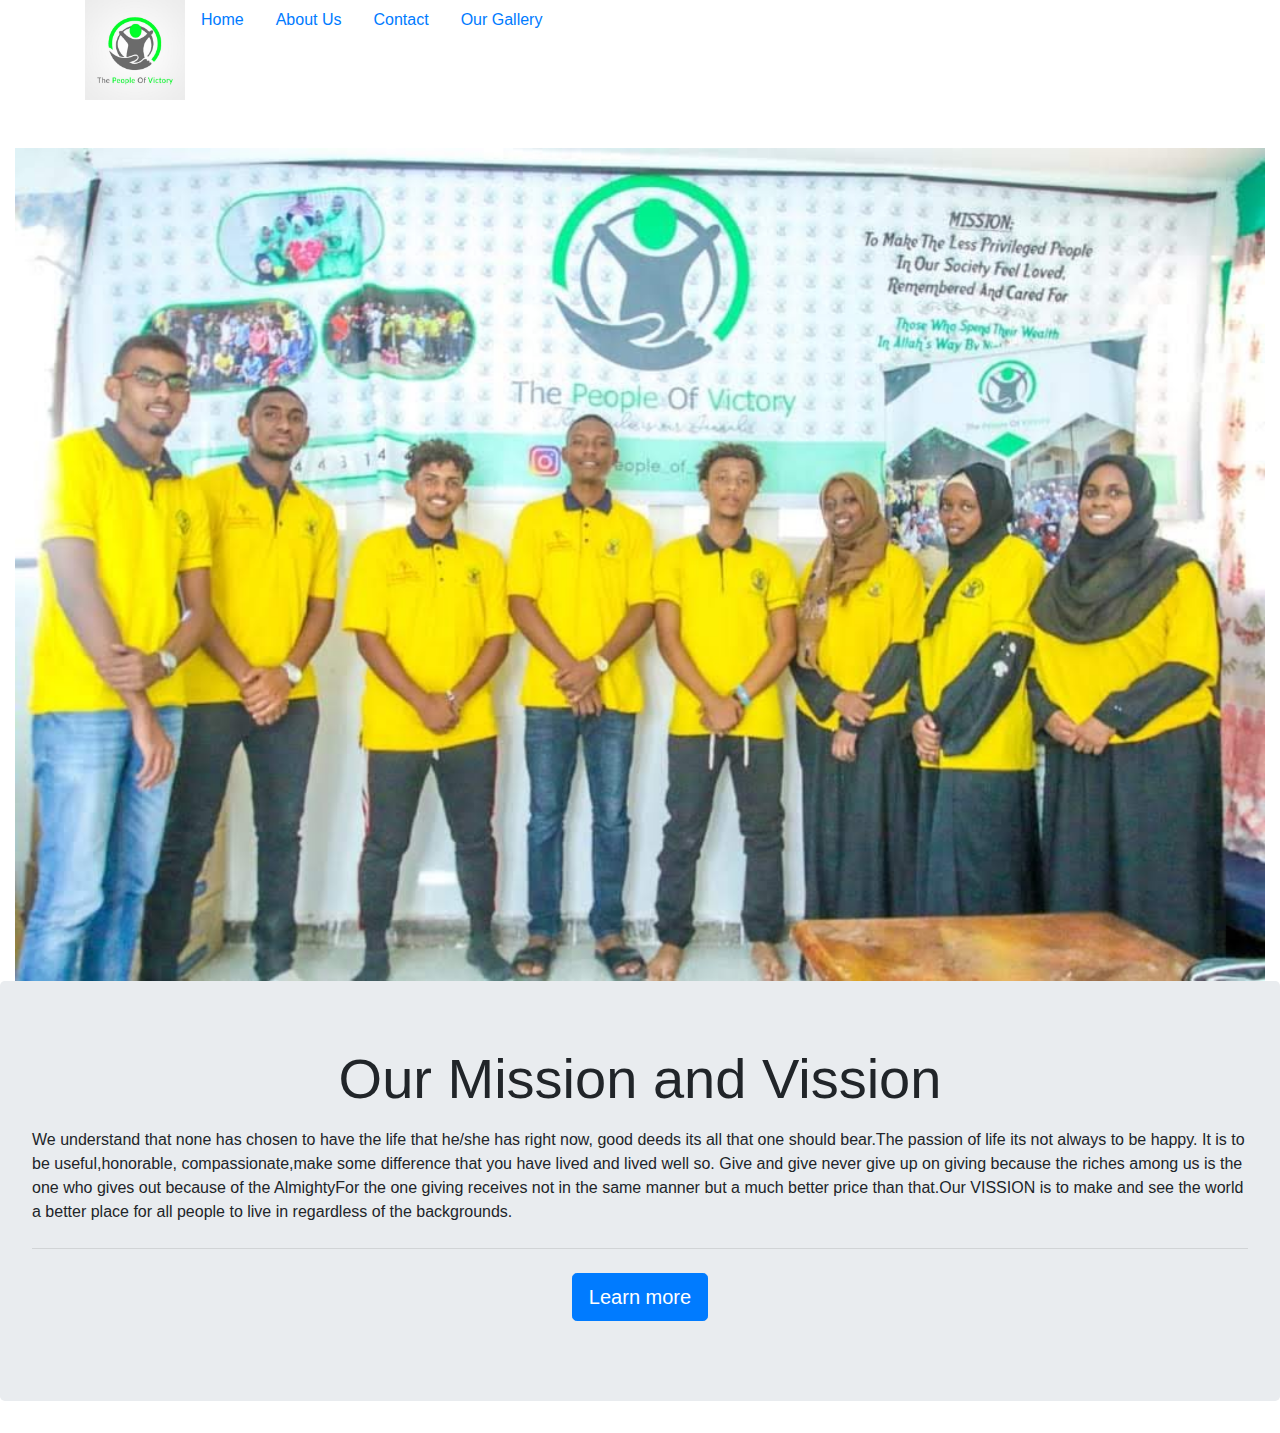
==== index.html @ e85b42e8 "Initial Publish" ====
<!DOCTYPE html>
<html>
<head>
	<title>full screen</title>
<link rel="stylesheet" type="text/css"  href="css/bootstrap.css">
</head>
<body>
	<div class="container">
		<!--
	
	<div class="wrapper">
		<div class="logo">
			<img src="images/tpov.jpg">
 
  
	<ul class="nav-area">
		<li><a href="index.html">Home</a></li>
		<li><a href="about.html">ABOUT US</a></li>
		<li><a href="Form.html">Form</a></li>
		<li><a href="Images.html">Images</a></li>
	</ul>
	 <h1>the people of victory</h1>
	 <div id="text" style="color:green"> their smile is our jannah</div>
	-->
	 
  
	 <ul class="nav">
	 	<a href="#" class="pull-left"><img src="images/tpov.jpg" width="100px" height="100px"></a>
  <li class="nav-item">
    <a class="nav-link active" href="index.html">Home</a>
  </li>
  <li class="nav-item">
    <a class="nav-link" href="about.html">About Us</a>
  </li>
    <li class="nav-item">
    <a class="nav-link active" href="Map.html">Contact</a>
  </li>
  <li class="nav-item">
    <a class="nav-link" href="images.html">Our Gallery</a>
  </li>
      
</ul>

	
</div>
<br>
<br>
<div class="container-fluid"><img src="images/tpov28.jpg" width="100%"></div>
<div class="jumbotron">
  <center><h1 class="display-4">Our Mission and Vission</h1></center>
  <p class="lead"><p>We understand that none has chosen to have the life that he/she has right now, good deeds its all that one should bear.The passion of life its not always to be happy. It is to be useful,honorable, compassionate,make some difference that you have lived and lived well so. Give and give never give up on giving because the riches among us is the one who gives out because of the AlmightyFor the one giving receives not in the same manner but a much better price than that.Our VISSION is to make and see the world a better place for all people to live in regardless of the backgrounds.
				</p>
  <hr class="my-4">
  <p class="lead">
    <center><a class="btn btn-primary btn-lg" href="about.html" role="button">Learn more</a></center>
  </p>
</div>
</body>
</html>
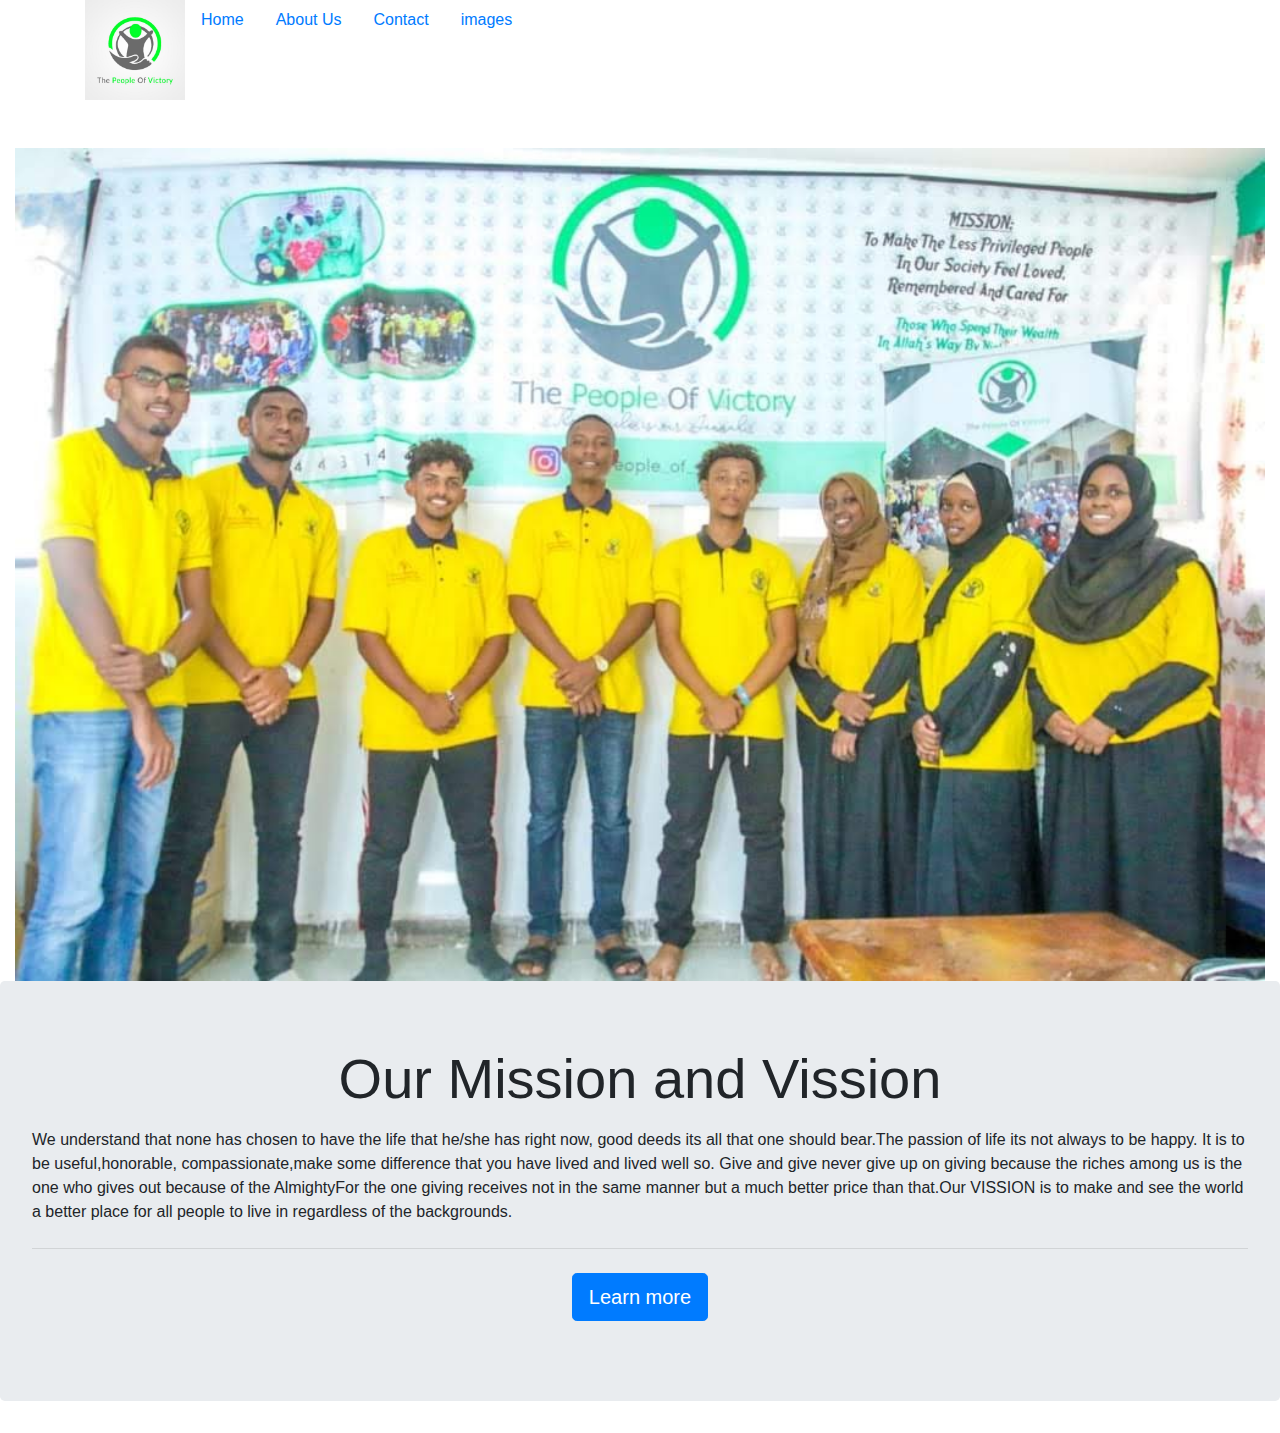
==== commit 847e488b: "add images" ====
--- a/index.html
+++ b/index.html
@@ -1,7 +1,7 @@
 <!DOCTYPE html>
 <html>
 <head>
-	<title>full screen</title>
+	<title>The People Of Victory</title>
 <link rel="stylesheet" type="text/css"  href="css/bootstrap.css">
 </head>
 <body>
@@ -36,7 +36,7 @@
     <a class="nav-link active" href="Map.html">Contact</a>
   </li>
   <li class="nav-item">
-    <a class="nav-link" href="images.html">Our Gallery</a>
+    <a class="nav-link" href="images.html">images</a>
   </li>
       
 </ul>
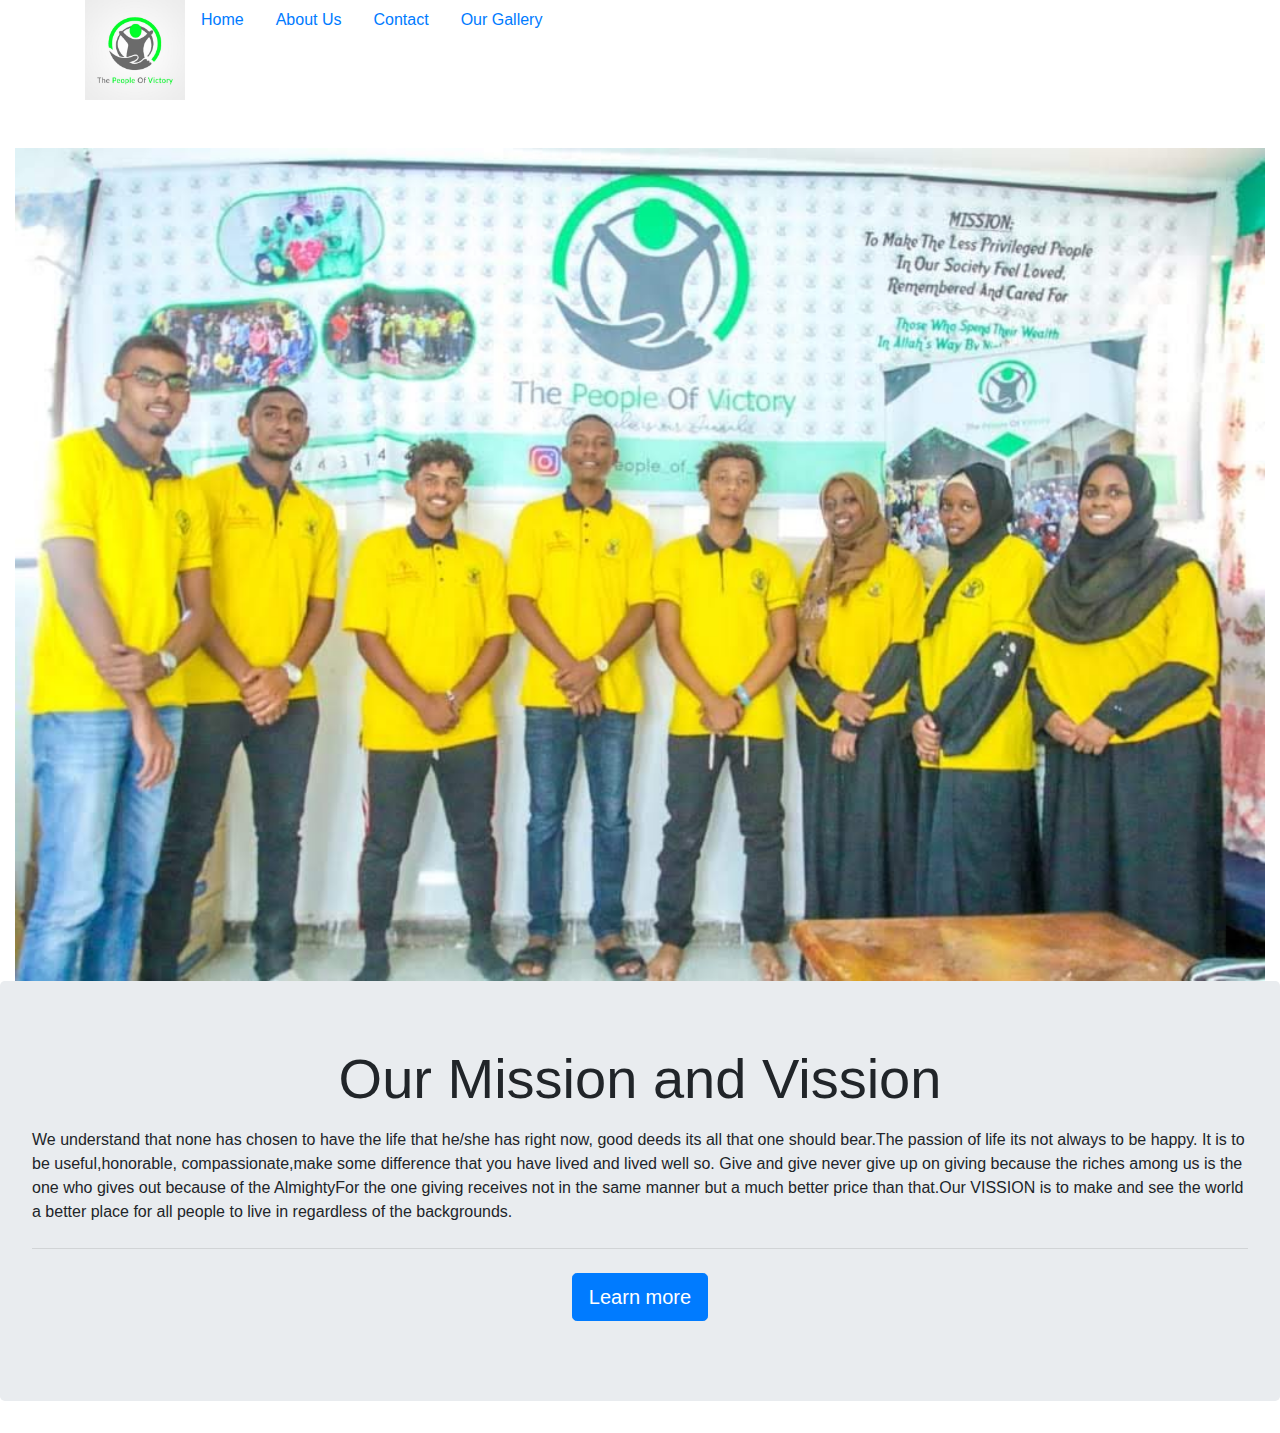
==== commit 82275e89: "changed images to our gallery" ====
--- a/index.html
+++ b/index.html
@@ -36,7 +36,7 @@
     <a class="nav-link active" href="Map.html">Contact</a>
   </li>
   <li class="nav-item">
-    <a class="nav-link" href="images.html">images</a>
+    <a class="nav-link" href="Images.html">Our Gallery</a>
   </li>
       
 </ul>
